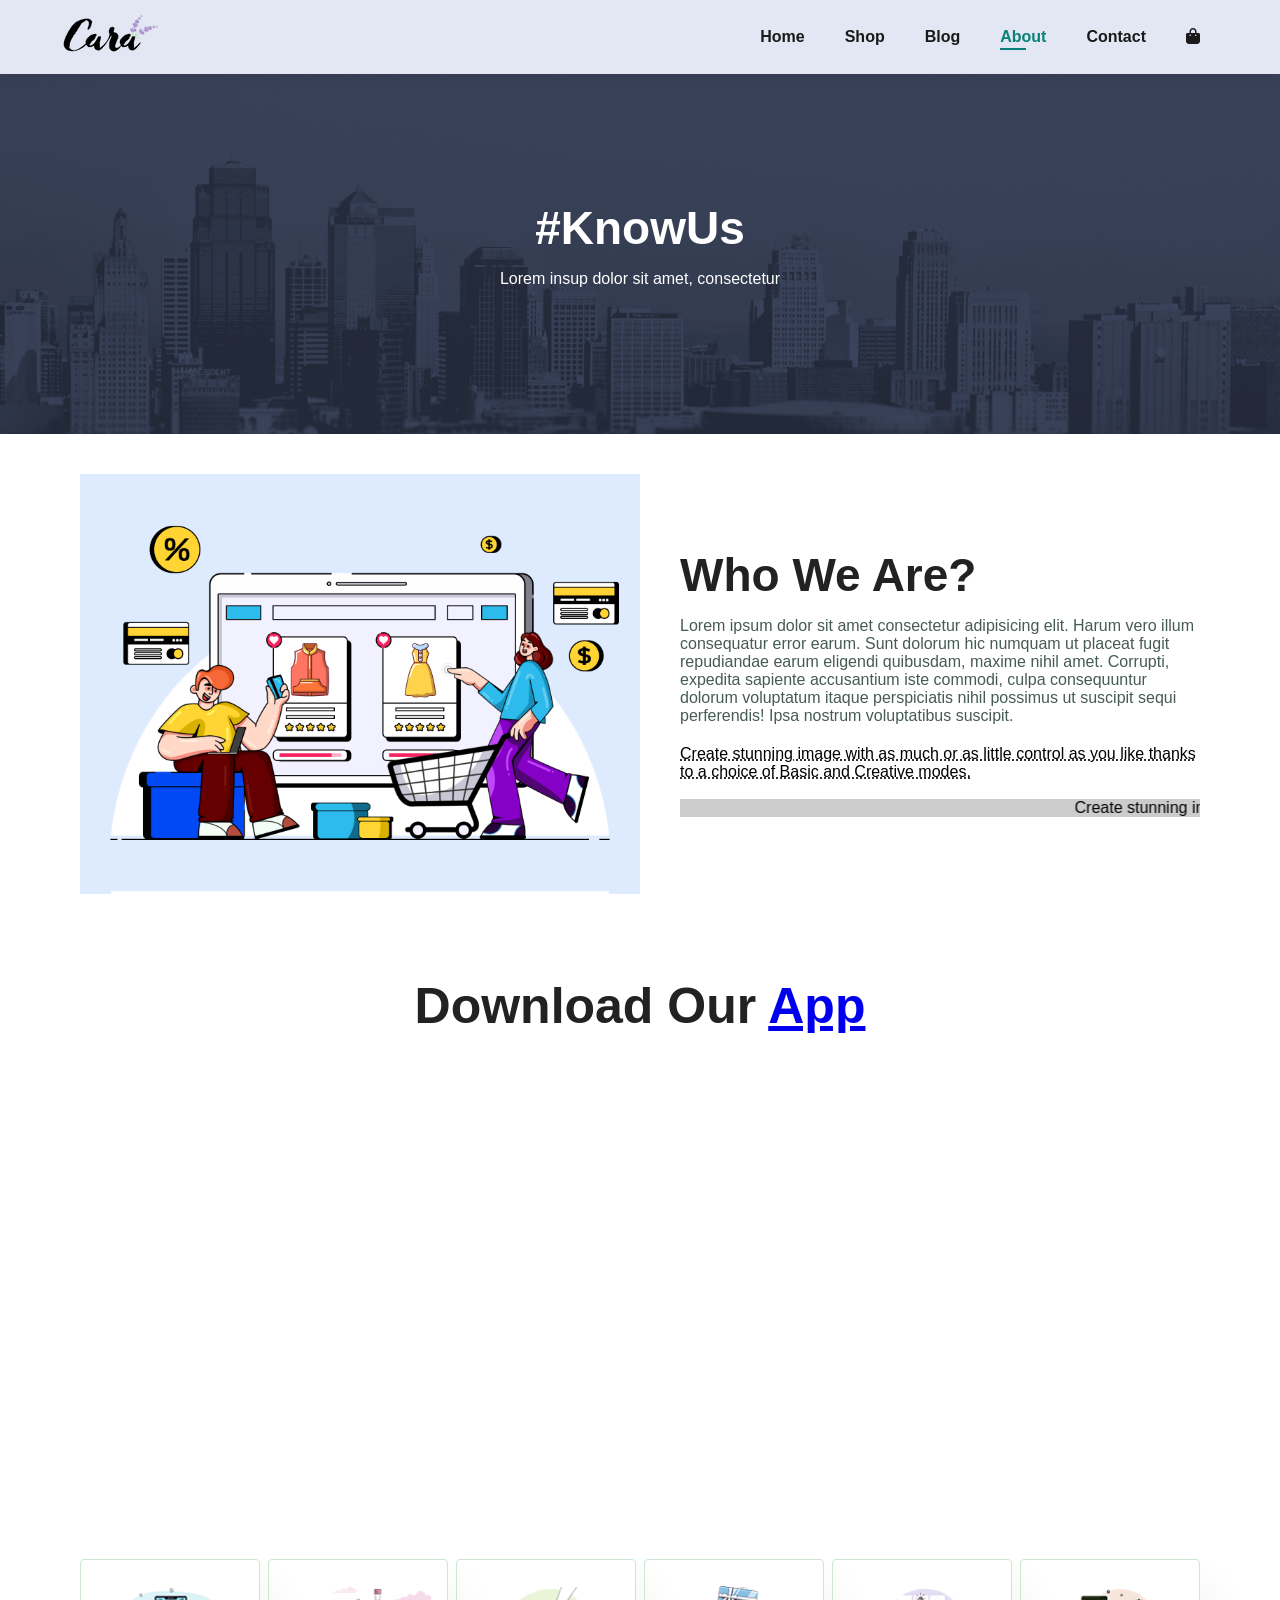
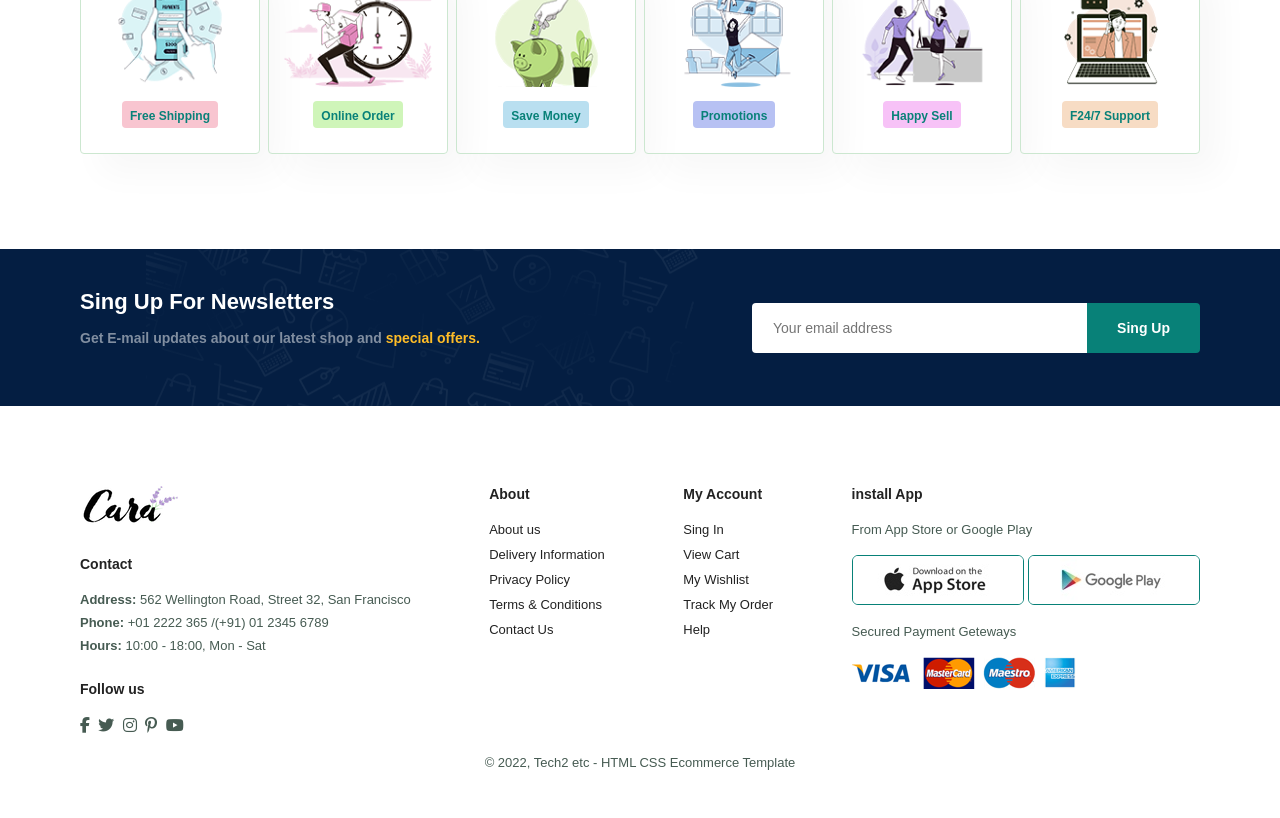
==== Dress-about.html @ fc79ddcc "Initial commit" ====
<!DOCTYPE html>
<html lang="en">

<head>
    <meta charset="UTF-8">
    <meta http-equiv="X-UA-Compatible" content="IE=edge">
    <meta name="viewport" content="width=device-width, initial-scale=1.0">
    <title>Dress</title>
    <link rel="stylesheet" href="Dress_style.css">

    <!-- icons URL -->
    <link rel="stylesheet" href="https://cdnjs.cloudflare.com/ajax/libs/font-awesome/6.1.2/css/all.min.css">

</head>

<body>

    <!-- ----------NAVBAR---------- -->
    <section id="header">
        <a href="#"><img src="Dress-img/logo.png" class="logo"></a>

        <div>
            <ul id="navbar">
                <li><a href="Dress.html">Home</a></li>
                <li><a href="Dress-shop.html">Shop</a></li>
                <li><a href="Dress-blog.html">Blog</a></li>
                <li><a href="Dress-about.html" class="active">About</a></li>
                <li><a href="Dress-contact.html">Contact</a></li>
                <li id="lg-bag"><a href="Dress-cart.html"><i class="fa-solid fa-bag-shopping"></i></a></li>
                <a href="#" id="close"><i class="fa-solid fa-xmark"></i></a>
            </ul>
        </div>
        <div id="mobile">
            <a href="Dress-cart.html"><i class="fa-solid fa-bag-shopping"></i></a>
            <i id="bar" class="fa-solid fa-outdent"></i>
        </div>

    </section>

    <!-- ----------HASHTAG---------- -->
    <section id="page-header" class="about-header">
        <h2>#KnowUs</h2>
        <p>Lorem insup dolor sit amet, consectetur</p>
    </section>

    <!-- ----------HEAD---------- -->
    <section id="about-head" class="section-p1">
        <img src="Dress-img/a6.jpg">
        <div>
            <h2>Who We Are?</h2>
            <p>Lorem ipsum dolor sit amet consectetur adipisicing elit. Harum vero illum consequatur error earum. Sunt
                dolorum hic numquam ut placeat fugit repudiandae earum eligendi quibusdam, maxime nihil amet. Corrupti,
                expedita sapiente accusantium iste commodi, culpa consequuntur dolorum voluptatum itaque perspiciatis
                nihil possimus ut suscipit sequi perferendis! Ipsa nostrum voluptatibus suscipit.</p>

            <abbr title="">Create stunning image with as much or as little control as you like thanks to a choice of
                Basic and Creative modes.</abbr>

            <br><br>

            <marquee bgcolor="#ccc" loop="-1" scrollamount="5" width="100%">Create stunning image with as much or as
                little control as you like thanks to a choice of Basic and Creative modes.</marquee>
        </div>
    </section>

    <!-- ----------APP---------- -->
    <section id="about-app" class="section-p1">
        <h1>Download Our <a href="#">App</a></h1>
        <div class="video">
            <video autoplay muted loop src="Dress-img/1 v.mp4"></video>
        </div>
    </section>

    <!-- ----------FEATURE---------- -->
    <section id="feature" class="section-p1">
        <div class="feature-box">
            <img src="Dress-img/f1.png">
            <h6>Free Shipping</h6>
        </div>
        <div class="feature-box">
            <img src="Dress-img/f2.png">
            <h6>Online Order</h6>
        </div>
        <div class="feature-box">
            <img src="Dress-img/f3.png">
            <h6>Save Money</h6>
        </div>
        <div class="feature-box">
            <img src="Dress-img/f4.png">
            <h6>Promotions</h6>
        </div>
        <div class="feature-box">
            <img src="Dress-img/f5.png">
            <h6>Happy Sell</h6>
        </div>
        <div class="feature-box">
            <img src="Dress-img/f6.png">
            <h6>F24/7 Support</h6>
        </div>
    </section>

    <!-- ----------LETTER---------- -->
    <section id="newsletter" class="section-p1 section-m1">
        <div class="newstext">
            <h4>Sing Up For Newsletters</h4>
            <p>Get E-mail updates about our latest shop and <span>special offers.</span></p>
        </div>
        <div class="form">
            <input type="text" placeholder="Your email address">
            <button class="normal">Sing Up</button>
        </div>
    </section>

    <!-- ----------FOOTER---------- -->
    <footer class="section-p1">
        <div class="col">
            <img class="logo" src="Dress-img/logo.png">
            <h4>Contact</h4>
            <p> <strong>Address:</strong> 562 Wellington Road, Street 32, San Francisco</p>
            <p> <strong>Phone:</strong> +01 2222 365 /(+91) 01 2345 6789</p>
            <p> <strong>Hours:</strong> 10:00 - 18:00, Mon - Sat</p>
            <div class="follow">
                <h4>Follow us</h4>
                <div class="icon">
                    <i class="fa-brands fa-facebook-f"></i>
                    <i class="fa-brands fa-twitter"></i>
                    <i class="fa-brands fa-instagram"></i>
                    <i class="fa-brands fa-pinterest-p"></i>
                    <i class="fa-brands fa-youtube"></i>
                </div>
            </div>
        </div>

        <div class="col">
            <h4>About</h4>
            <a href="#">About us</a>
            <a href="#">Delivery Information</a>
            <a href="#">Privacy Policy</a>
            <a href="#">Terms & Conditions</a>
            <a href="#">Contact Us</a>
        </div>

        <div class="col">
            <h4>My Account</h4>
            <a href="#">Sing In</a>
            <a href="#">View Cart</a>
            <a href="#">My Wishlist</a>
            <a href="#">Track My Order</a>
            <a href="#">Help</a>
        </div>

        <div class="col install">
            <h4>install App</h4>
            <p>From App Store or Google Play</p>
            <div class="row">
                <img src="Dress-img/app.jpg">
                <img src="Dress-img/play.jpg">
            </div>
            <p>Secured Payment Geteways</p>
            <img src="Dress-img/pay.png">
        </div>

        <div class="copyright">
            <p>&copy; 2022, Tech2 etc - HTML CSS Ecommerce Template</p>
        </div>
    </footer>



    <script src="Dress_JS.js"></script>

</body>

</html>
---- Dress_style.css ----
@import url('https://fonts.googleapis.com/css2?family=Montserrat:wght@800;900&display=swap');

* {
    margin: 0;
    padding: 0;
    box-sizing: border-box;
    font-family: 'spartan', sans-serif;
}

h1 {
    font-size: 50px;
    line-height: 64px;
    color: #222;
}

h2 {
    font-size: 46px; 
    line-height: 54px;
    color: #222;
}

h4 {
    font-size: 20px;
    color: #222;
}

h6 {
    font-size: 12px;
    font-weight: 700;
}

p {
    font-size: 16px;
    color: #465b52;
    margin: 15px 0 20px 0;
}

.section-p1 {
    padding: 40px 80px;
}

.section-m1 {
    margin: 40px 0;
}

button.normal {
    font-size: 14px;
    font-weight: 600;
    padding: 15px 30px;
    color: #000;
    background-color: #fff;
    border-radius: 4px;
    cursor: pointer;
    border: none;
    outline: none;
    transition: 0.2s;
}

button.white {
    font-size: 13px;
    font-weight: 600;
    padding: 11px 18px;
    color: #fff;
    background-color: transparent;
    cursor: pointer;
    border: 1px solid #fff;
    outline: none;
    transition: 0.2s;
}

body {
    width: 100%;
}


/* ----------NAVBAR---------- */
#header {
    display: flex;
    align-items: center;
    justify-content: space-between;
    padding: 15px 60px;
    background: #e3e6f3;
    box-shadow: 0 5px 15px rgba(0, 0, 0, 0.06);
    z-index: 999;
    position: sticky;
    top: 0;
    left: 0;
}

#navbar {
    display: flex;
    align-items: center;
    justify-content: center
}

#navbar li {
    list-style: none;
    padding: 0 20px;
    position: relative;
}

#navbar li a {
    text-decoration: none;
    font-size: 16px;
    font-weight: 600;
    color: #1a1a1a;
    transition: 0.3s ease;
}

#navbar li a:hover,
#navbar li a.active {
    color: #088178;
}

#navbar li a.active::after,
#navbar li a:hover::after {
    content: '';
    width: 30%;
    height: 2px;
    background: #088178;
    position: absolute;
    bottom: -4px;
    left: 20px;
}

#mobile {
    display: none;
    align-items: center;
}

#close {
    display: none;
}

/* ----------HERO---------- */
#hero {
    background-image: url(Dress-img/hero4.png);
    height: 90vh;
    width: 100%;
    background-position: top 25% right 0;
    background-size: cover;
    padding: 0 60px;
    display: flex;
    align-items: flex-start;
    justify-content: center;
    flex-direction: column;
}

#hero h4 {
    padding-bottom: 15px;
}

#hero h1 {
    color: #088178;
}

#hero button {
    background-image: url(Dress-img/button.png);
    background-color: transparent;
    color: #088178;
    border: 0;
    padding: 14px 80px 14px 65px;
    background-repeat: no-repeat;
    cursor: pointer;
    font-weight: 700;
    font-size: 15px;
}

/* ----------FEATURE---------- */
#feature {
    display: flex;
    align-items: center;
    justify-content: space-between;
    flex-wrap: wrap;
}

#feature .feature-box {
    width: 180px;
    text-align: center;
    padding: 25px 15px;
    box-shadow: 20px 20px 34px rgba(0, 0, 0, 0.03);
    border: 1px solid #cce7d0;
    border-radius: 4px;
    margin: 15px 0;
}

#feature .feature-box:hover {
    box-shadow: 10px 10px 54px rgba(70, 62, 221, 0.2);
}

#feature .feature-box img {
    width: 100%;
    margin-bottom: 10px;
}

#feature .feature-box h6 {
    padding: 9px 8px 6px 8px;
    line-height: 1;
    border-radius: 4px;
    color: #088178;
    background-color: #f8c5d0;
    display: inline-block;
}

#feature .feature-box:nth-child(2) h6 {
    background-color: #cff5b9;
}

#feature .feature-box:nth-child(3) h6 {
    background-color: #b9dff0;
}

#feature .feature-box:nth-child(4) h6 {
    background-color: #b7c1f3;
}

#feature .feature-box:nth-child(5) h6 {
    background-color: #f7c2f7;
}

#feature .feature-box:nth-child(6) h6 {
    background-color: #f7dcc4;
}

/* ----------PRODUCT---------- */
#product1 {
    text-align: center;
}

#product1 .pro-container {
    display: flex;
    justify-content: space-between;
    padding-top: 20px;
    flex-wrap: wrap;
}

#product1 .pro {
    width: 23%;
    min-width: 250px;
    padding: 10px 12px;
    border: 1px solid #cce7d0;
    border-radius: 25px;
    cursor: pointer;
    box-shadow: 20px 20px 30px rgba(0, 0, 0, 0.02);
    margin: 15px 0;
    transition: 0.2s ease;
    position: relative;
}

#product1 .pro:hover {
    box-shadow: 20px 20px 30px rgba(0, 0, 0, 0.08);
}

#product1 .pro img {
    width: 100%;
    border-radius: 20px;
}

#product1 .pro .desc {
    text-align: start;
    padding: 10px 0;
}

#product1 .pro .desc span {
    color: #606063;
    font-size: 12px;
}

#product1 .pro .desc h5 {
    padding-top: 7px;
    color: #1a1a1a;
    font-size: 14px;
}

#product1 .pro .desc i {
    font-size: 12px;
    color: rgb(243, 181, 25);
}

#product1 .pro .desc h4 {
    padding-top: 7px;
    font-size: 15px;
    font-weight: 700;
    color: #088178;
}

#product1 .pro .fa-cart-shopping {
    width: 40px;
    height: 40px;
    line-height: 40px;
    border-radius: 50px;
    background-color: #e8f6ea;
    color: #088178;
    border: 1px solid #cce7d0;
    position: absolute;
    bottom: 20px;
    right: 13px;
}

/* ----------BANNER----------  */
#banner {
    display: flex;
    flex-direction: column;
    justify-content: center;
    align-items: center;
    text-align: center;
    background-image: url(Dress-img/c2.jpg);
    width: 100%;
    height: 40vh;
    background-position: center;
    background-size: cover;
}

#banner h4 {
    color: #fff;
    font-size: 16px;
}

#banner h2 {
    color: #fff;
    font-size: 30px;
    padding: 10px 0;
}

#banner h2 span {
    color: #ef3636;
}

#banner button:hover {
    background: #088178;
    color: #fff;
}

/* ----------BANNER-2----------  */
#sm-banner {
    display: flex;
    justify-content: space-between;
    flex-wrap: wrap;
}

#sm-banner .banner-box {
    display: flex;
    flex-direction: column;
    justify-content: center;
    align-items: flex-start;
    background-image: url(Dress-img/c8.jpg);
    min-width: 580px;
    height: 50vh;
    background-position: center;
    background-size: cover;
    padding: 30px;
}

#sm-banner .banner-box-2 {
    background-image: url(Dress-img/c5.jpg);
}

#sm-banner h4 {
    color: #fff;
    font-size: 20px;
    font-weight: 300;
}

#sm-banner h2 {
    color: #fff;
    font-size: 28px;
    font-weight: 800;
}

#sm-banner span {
    color: #fff;
    font-size: 14px;
    font-weight: 500;
    padding-bottom: 15px;
}

#sm-banner .banner-box:hover button {
    background-color: #088178;
    border: 1px solid #088178;
}

/* ----------BANNER-3---------- */
#banner-3 {
    display: flex;
    justify-content: space-between;
    flex-wrap: wrap;
    padding: 0 80px;
}

#banner-3 .banner-box {
    display: flex;
    flex-direction: column;
    justify-content: center;
    align-items: flex-start;
    background-image: url(Dress-img/c3.jpg);
    min-width: 30%;
    height: 30vh;
    background-position: center;
    background-size: cover;
    padding: 20px;
    margin-bottom: 20px;
}

#banner-3 .banner-box-2 {
    background-image: url(Dress-img/c4.jpg);
}

#banner-3 .banner-box-3 {
    background-image: url(Dress-img/c9.jpg);
}

#banner-3 h2 {
    color: #fff;
    font-weight: 900;
    font-size: 22px;
}

#banner-3 h3 {
    color: #d43630;
    font-weight: 800;
    font-size: 15px;
}

/* ---------LETTER---------- */
#newsletter {
    display: flex;
    justify-content: space-between;
    flex-wrap: wrap;
    align-items: center;
    background-image: url(Dress-img/c6.png);
    background-repeat: no-repeat;
    background-position: 20% 30%;
    background-color: #041e42;
}

#newsletter h4 {
    font-size: 22px;
    font-weight: 600;
    color: #fff;
}

#newsletter p {
    font-size: 14px;
    font-weight: 600;
    color: #818ea0;
}

#newsletter p span {
    color: #ffbd27;
}

#newsletter .form {
    display: flex;
    width: 40%;
}

#newsletter input {
    height: 3.125rem;
    padding: 0 1.25rem;
    font-size: 14px;
    width: 100%;
    border: 1px solid transparent;
    border-radius: 4px;
    outline: none;
    border-top-right-radius: 0;
    border-bottom-right-radius: 0;
}

#newsletter button {
    background-color: #088178;
    color: #fff;
    white-space: nowrap;
    border-top-left-radius: 0;
    border-bottom-left-radius: 0;
}

/* ----------FOOTER---------- */
footer {
    display: flex;
    flex-wrap: wrap;
    justify-content: space-between;
}

footer .col {
    display: flex;
    flex-direction: column;
    align-items: flex-start;
    margin-bottom: 20px;
}

footer .logo {
    margin-bottom: 30px;
}

footer h4 {
    font-size: 14px;
    padding-bottom: 20px;
}

footer p {
    font-size: 13px;
    margin: 0 0 8px 0;
}

footer a {
    font-size: 13px;
    text-decoration: none;
    color: #222;
    margin-bottom: 10px;
}

footer .follow {
    margin-top: 20px;
}

footer .follow i {
    color: #465b52;
    padding-right: 4px;
    cursor: pointer;
}

footer .follow i:hover,
footer a:hover {
    color: #088178;
}

footer .install .row img {
    border: 1px solid #088178;
    border-radius: 6px;
}

footer .install img {
    margin: 10px 0 15px 0;
}

footer .copyright {
    width: 100%;
    text-align: center;
}


/* +++++++++++++++++++++++++++++++++++++++++++ SHOP PAGE STYLE +++++++++++++++++++++++++++++++++++++++++++ */

#page-header {
    background-image: url(dress-img/c1.jpg);
    width: 100%;
    height: 40vh;
    background-size: cover;
    display: flex;
    justify-content: center;
    text-align: center;
    flex-direction: column;
    padding: 14px;
}

#page-header h2,
#page-header p {
    color: #fff;
}

/* ----------PAGINATION---------- */
#pagination {
    text-align: center;
}

#pagination a {
    text-decoration: none;
    background: #088178;
    padding: 15px 20px;
    border-radius: 4px;
    color: #fff;
    font-weight: 600;
}

#pagination a i {
    font-size: 16px;
    font-weight: 600;
}

/* +++++++++++++++++++++++++++++++++++++++++++ SHOP PRODUCT PAGE STYLE +++++++++++++++++++++++++++++++++++++++++++ */
#prodetails {
    display: flex;
    margin-top: 20px;
}

#prodetails .single-pro-image {
    width: 40%;
    margin-right: 50px;
}

.small-img-group {
    display: flex;
    justify-content: space-between;
}

.small-img-col {
    flex-basis: 24%;
    cursor: pointer;
}

#prodetails .single-pro-details {
    width: 50%;
    padding-top: 30px;
}

#prodetails .single-pro-details h4 {
    padding: 40px 0 20px 0;
}

#prodetails .single-pro-details h2 {
    font-size: 26px;
}

#prodetails .single-pro-details select {
    display: block;
    padding: 5px 10px;
    margin-bottom: 10px;
}

#prodetails .single-pro-details input {
    width: 50px;
    height: 47px;
    padding-left: 10px;
    font-size: 16px;
    margin-right: 10px;
}

#prodetails .single-pro-details input:focus {
    outline: none;
}

#prodetails .single-pro-details button {
    background-color: #088178;
    color: #fff;
}

#prodetails .single-pro-details span {
    line-height: 25px;
}

/* +++++++++++++++++++++++++++++++++++++++++++ BLOG PAGE STYLE +++++++++++++++++++++++++++++++++++++++++++ */
#page-header.blog-header {
    background-image: url(dress-img/c10.jpg);
}

#blog {
    padding: 150px 150px 0 150px;
}

#blog .blog-box {
    display: flex;
    align-items: center;
    width: 100%;
    position: relative;
    padding-bottom: 90px;
}

#blog .blog-img {
    width: 55%;
    margin-right: 40px;
}

#blog img {
    width: 100%;
    height: 300px;
    object-fit: cover;
}

#blog .blog-details {
    width: 50%;
}

#blog .blog-details a {
    text-decoration: none;
    font-size: 11px;
    color: #000;
    font-weight: 700;
    position: relative;
    transition: 0.3s;
}

#blog .blog-details a::after {
    content: '';
    width: 50px;
    height: 1px;
    background-color: #000;
    position: absolute;
    top: 4px;
    right: -60px;
}

#blog .blog-details a:hover {
    color: #088178;
}

#blog .blog-details a:hover::after {
    background-color: #088178;
}

#blog .blog-box h1 {
    position: absolute;
    top: -44px;
    left: 0px;
    font-size: 70px;
    font-weight: 700;
    color: #c9cbce;
    z-index: -9;
}

/* +++++++++++++++++++++++++++++++++++++++++++ ABOUT PAGE STYLE +++++++++++++++++++++++++++++++++++++++++++ */
#page-header.about-header {
    background-image: url(Dress-img/banner.png);
}

#about-head {
    display: flex;
    align-items: center;
}

#about-head img {
    width: 50%;
    height: auto;
}

#about-head div {
    padding-left: 40px;
}

/* ----------HEAD---------- */
#about-app {
    text-align: center;
}

#about-app .video {
    width: 70%;
    height: 100%;
    margin: 30px auto 0 auto;
}

#about-app .video video {
    width: 100%;
    height: 100%;
    border-radius: 20px;
}

/* +++++++++++++++++++++++++++++++++++++++++++ CONTACT PAGE STYLE +++++++++++++++++++++++++++++++++++++++++++ */
#contact-details{
    display: flex;
    align-items: center;
    justify-content: space-between;
}
#contact-details .details{
    width: 40%;
}
#contact-details .details span,
#form-details form span{
    font-size: 12px;
}

#contact-details .details h2,
#form-details form h2{
    font-size: 26px;
    line-height: 35px;
    padding: 20px 0;
}
#contact-details .details h3{
    font-size: 16px;
    padding-bottom: 15px;
}
#contact-details .details li{
    list-style: none;
    display: flex;
    padding: 10px 0;
}
#contact-details .details li i{
    font-size: 14px ;
    padding-right: 22px;
}
#contact-details .details li p{
    margin: 0;
    font-size: 14px;
}
#contact-details .map{
    width: 55%;
    height: 400px;
}
#contact-details .map iframe{
    width: 100%;
    height: 100%;
}

/* -- ----------FORM---------- */
#form-details{
    display: flex;
    justify-content: space-between;
    margin: 30px;
    padding: 80px;
    border: 1px solid #cfcfcf;
}
#form-details form{
    width: 65%;
    display: flex;
    flex-direction: column;
    align-items: flex-start;
}
#form-details form input,
#form-details form textarea{
    width: 100%;
    padding: 12px 15px;
    outline: none;
    margin-bottom: 20px;
    border: 1px solid #cfcfcf;
}
#form-details form button{
    background-color: #088178;
    color: #fff;
}
#form-details .people div{
    padding-bottom: 25px;
    display: flex;
    align-items: flex-start;
}
#form-details .people div img{
    width: 65px;
    height: 65px;
    object-fit: cover;
    margin-right: 15px;
}
#form-details .people div p{
    margin: 0;
    font-size: 13px;
    line-height: 25px;
}
#form-details .people div p span{
    display: block;
    font-size: 16px;
    font-weight: 600;
    color: #000;
}

/* +++++++++++++++++++++++++++++++++++++++++++ CART PAGE STYLE +++++++++++++++++++++++++++++++++++++++++++ */
#cart{
    overflow-x:auto;
}
#cart table{
    width: 100%;
    border-collapse: collapse;
    table-layout: fixed;
    white-space: nowrap;
}
#cart table img{
    width: 70px;
}
#cart table td:nth-child(1){
    width: 100px;
    text-align: center;
}
#cart table td:nth-child(2){
    width: 150px;
    text-align: center;
}
#cart table td:nth-child(3){
    width: 250px;
    text-align: center;
}
#cart table td:nth-child(4),
#cart table td:nth-child(5),
#cart table td:nth-child(6){
    width: 150px;
    text-align: center;
}
#cart table td:nth-child(5) input{
    width: 70px;
    padding: 10px 5px 10px 15px;
}
#cart table thead{
    border: 1px solid #d4d4d4;
    border-left: none;
    border-right: none;
}
#cart table thead td{
    font-weight: 600;
    text-transform: uppercase;
    font-size: 13px;
    padding: 18px 0;
}
#cart table tbody tr td{
    padding-top: 15px;
}
#cart table tbody td{
    font-size: 14px;
}

/* ----------CART-ADD---------- */
#cart-add{
    display: flex;
    flex-wrap: wrap;
    justify-content: space-between;
}
#coupon{
    width: 50%;
    margin-bottom: 30px;
}
#coupon h3,
#subtotal h3{
    padding-bottom: 15px;
}
#coupon input{
    padding: 10px 20px;
    outline: none;
    width: 60%;
    border: 1px solid #d4d4d4;
    margin-right: 10px;
}
#coupon button,
#subtotal button{
    background-color: #088178;
    color: #fff;
    padding: 12px 23px;
}
#subtotal{
    width: 50%;
    margin-bottom: 30px;
    border: 1px solid #d4d4d4;
    padding: 30px;
}
#subtotal table{
    border-collapse: collapse;
    width: 100%;
    margin-bottom: 20px;
}
#subtotal table td{
    width: 50%;
    border: 1px solid #d4d4d4;
    padding: 10px;
    font-size: 13px;
}
















/* ============== MADIA QUERIES (TAB)================ */
@media (max-width:799px) {
    .section-p1 {
        padding: 40px 40px;
    }

    #navbar {
        display: flex;
        flex-direction: column;
        align-items: flex-start;
        justify-content: flex-start;
        position: fixed;
        top: 0;
        right: -200px;
        height: 100vh;
        width: 200px;
        background-color: #e3e6f3;
        box-shadow: 0 40px 60px rgba(0, 0, 0, 0.1);
        padding: 100px 0 0 10px;
        transition: 0.3s;
    }

    #navbar.active {
        right: 0px;
    }

    #navbar li {
        margin-bottom: 40px;
    }

    #mobile {
        display: flex;
        align-items: center;
    }

    #mobile i {
        color: #1a1a1a;
        font-size: 24px;
        padding-left: 20px;
    }

    #close {
        position: absolute;
        top: 30px;
        left: 30px;
        color: #222;
        font-size: 24px;
        display: initial;
    }

    #lg-bag {
        display: none;
    }

    #hero {
        height: 70vh;
        padding: 0 80px;
        background-position: top 30% right 30%;
    }

    #feature {
        justify-content: center;
    }

    #feature .feature-box {
        margin: 15px 15px;
    }

    #product1 .pro-container {
        justify-content: center;
    }

    #product1 .pro {
        margin: 15px;
    }

    #banner {
        height: 20vh;
    }

    #sm-banner .banner-box {
        min-width: 100%;
        height: 30vh;
    }

    #sm-banner .banner-box-2 {
        margin-top: 20px;
    }

    #banner-3 {
        padding: 0 40px;
    }

    #banner-3 .banner-box {
        width: 28%;
    }

    #newsletter .form {
        width: 70%;
    }

    /* +++++++++++ BLOG PAGE STYLE ++++++++++++ */
    #blog {
        padding: 120px 80px 0 80px;
    }

    /* ++++++++ CONTACT PAGE STYLE +++++++ */
    #form-details {
        padding: 40px;
    }
    #form-details form {
        width: 50%;
    }
}

/* ============== MADIA QUERIES (PHONE)================ */
@media (max-width:477px) {
    .section-p1 {
        padding: 20px;
    }

    #header {
        padding: 10px 30px;
    }

    h1 {
        font-size: 38px;
    }

    h2 {
        font-size: 32px;
    }

    #hero {
        padding: 0 20px;
        background-position: 55%;
    }

    #feature {
        justify-content: space-between;
    }

    #feature .feature-box {
        width: 155px;
        margin: 0 0 15px 0;
    }

    #product1 .pro {
        width: 100%;
    }

    #banner {
        height: 40vh;
    }

    #sm-banner .banner-box {
        height: 40vh;
    }

    #banner-3 {
        padding: 0 20px;
    }

    #banner-3 .banner-box {
        width: 100%;
    }

    #newsletter {
        padding: 40px 20px;
    }

    #newsletter .form {
        width: 100%;
    }

    /* +++++++++++ SHOP PRODUCT PAGE STYLE ++++++++++++ */
    #prodetails {
        display: flex;
        flex-direction: column;
    }

    #prodetails .single-pro-image {
        min-width: 100%;
        margin-right: 0px;
    }

    #prodetails .single-pro-details {
        min-width: 100%;
    }

    /* +++++++++++ BLOG PAGE STYLE ++++++++++++ */
    #blog {
        padding: 100px 20px 0 20px;
    }

    #blog .blog-box {
        display: flex;
        flex-direction: column;
        align-items: flex-start;
    }

    #blog .blog-img {
        width: 100%;
        margin-right: 0px;
        margin-bottom: 30px;
    }

    #blog .blog-details {
        width: 100%;
    }

    /*+++++++++++ ABOUT PAGE STYLE ++++++++++++ */
    #about-head {
        flex-direction: column;
    }
    #about-head img {
        width: 100%;
        margin-bottom: 20px;
    }
    #about-head div {
        padding-left: 0px;
    }
    #about-app .video{
        width: 100%;
    }

    /* ++++++++ CONTACT PAGE STYLE +++++++ */
    #contact-details {
        flex-direction: column;
    }
    #contact-details .details {
        width: 100%;
        margin-bottom: 30px;
    }
    #contact-details .map{
        width: 100%;
    }
    #form-details {
        margin: 10px;
        padding: 30px  10px;
        flex-wrap: wrap;
    }
    #form-details form{
        width: 100%;
        margin-bottom: 30px;
    }

    /* ++++++++++ CART PAGE STYLE +++++++++ */
    #cart-add {
        flex-direction: column;
    }
    #coupon {
        width: 100%;
    }
    #subtotal {
        width: 100%;
        padding: 20px;
    }
}
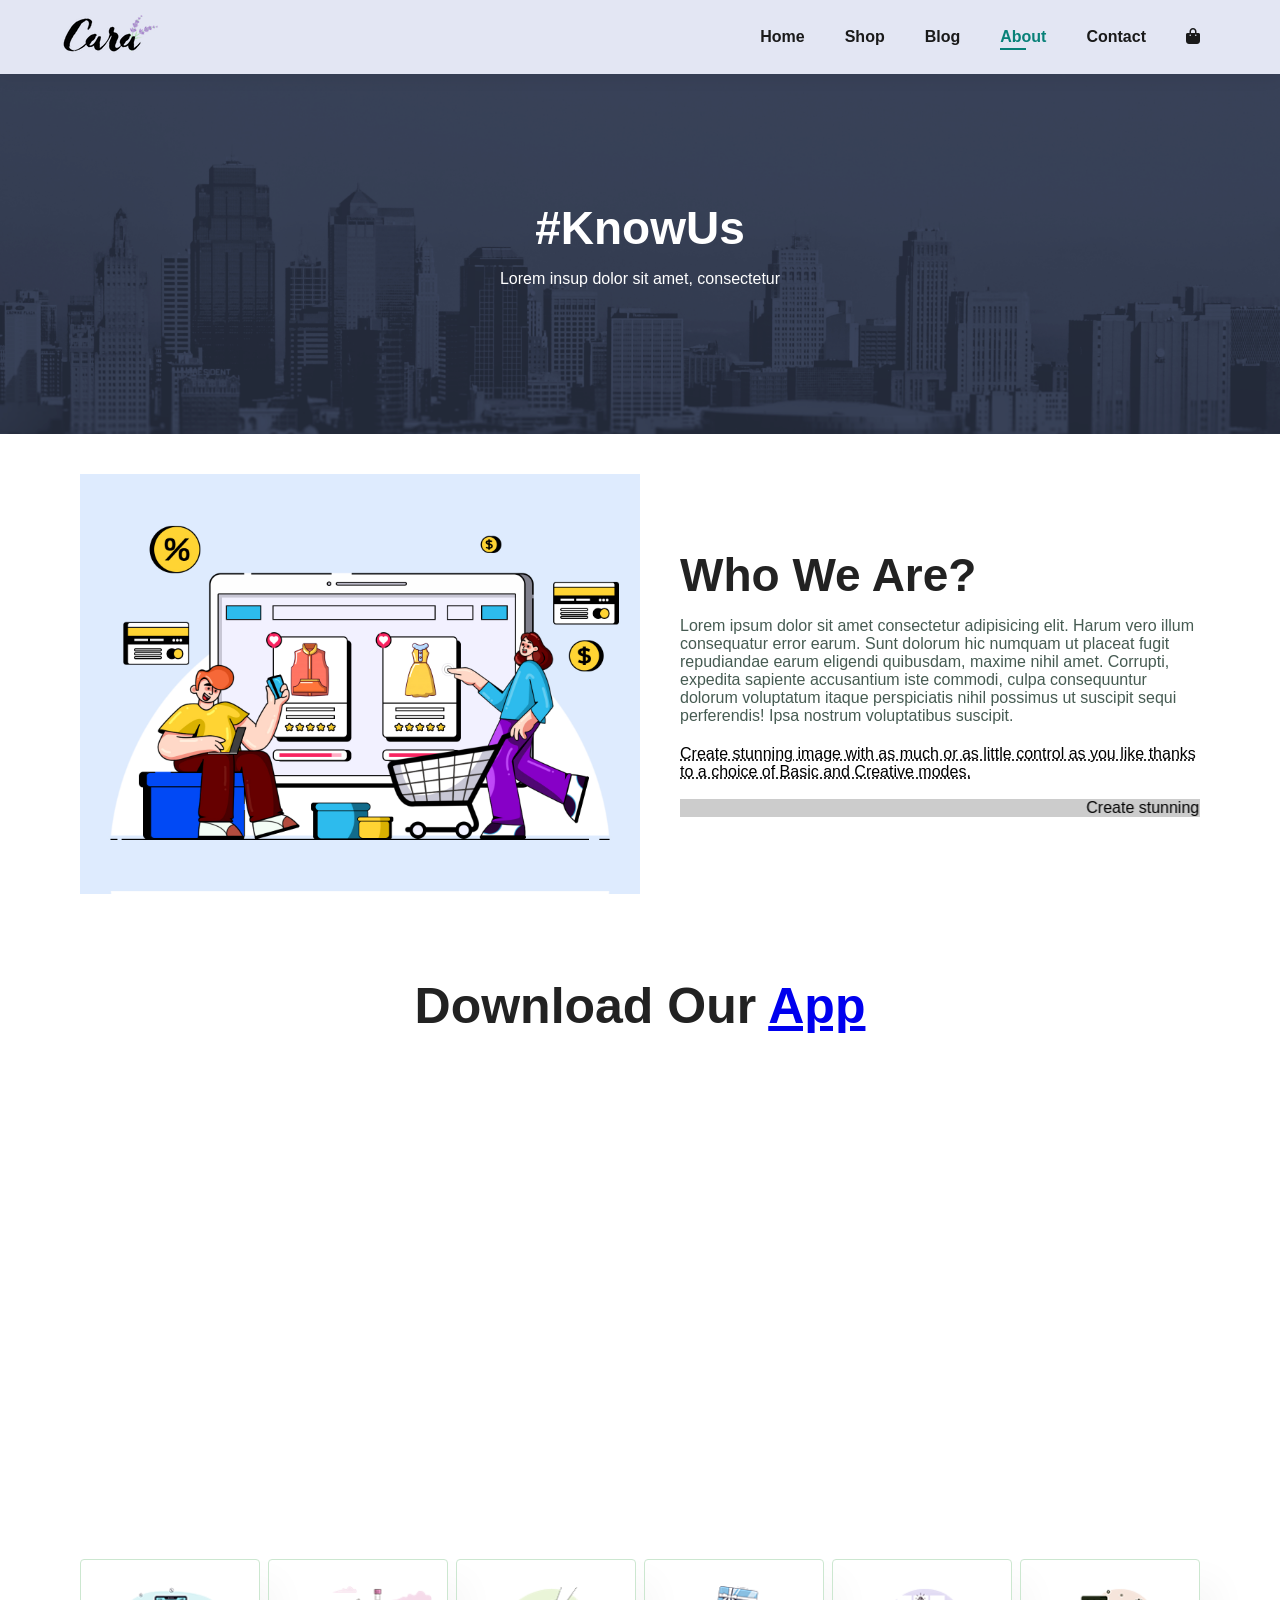
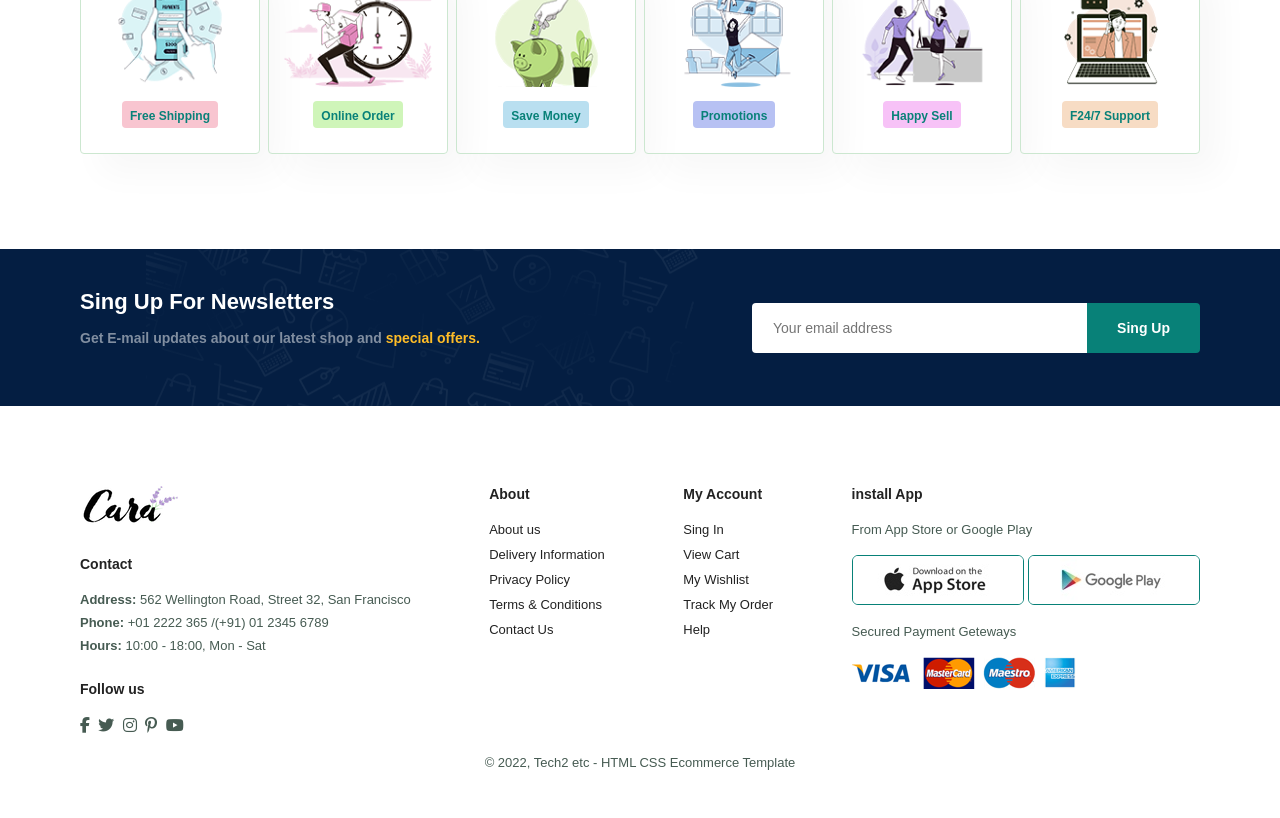
==== commit 0e6cb3a7: "Rename Dress.html to index.html" ====
--- a/Dress-about.html
+++ b/Dress-about.html
@@ -21,7 +21,7 @@
 
         <div>
             <ul id="navbar">
-                <li><a href="Dress.html">Home</a></li>
+                <li><a href="index.html">Home</a></li>
                 <li><a href="Dress-shop.html">Shop</a></li>
                 <li><a href="Dress-blog.html">Blog</a></li>
                 <li><a href="Dress-about.html" class="active">About</a></li>
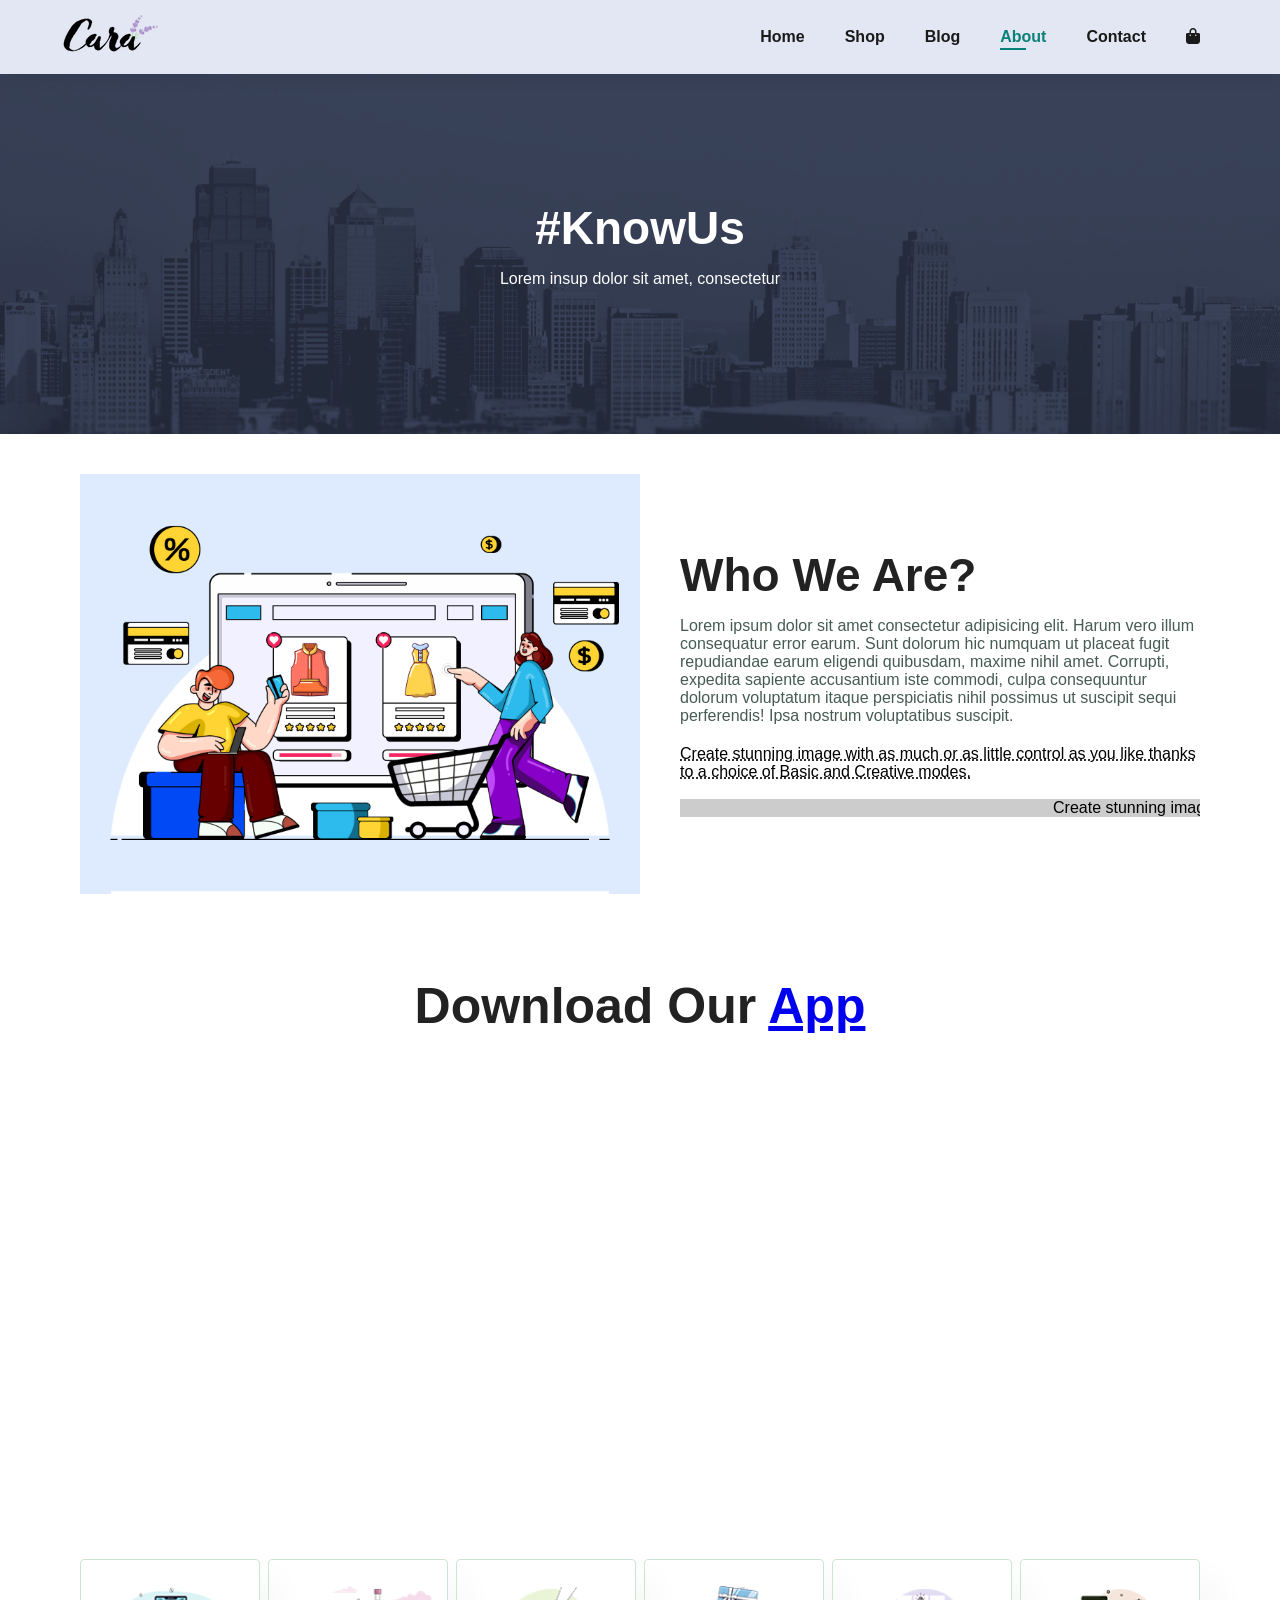
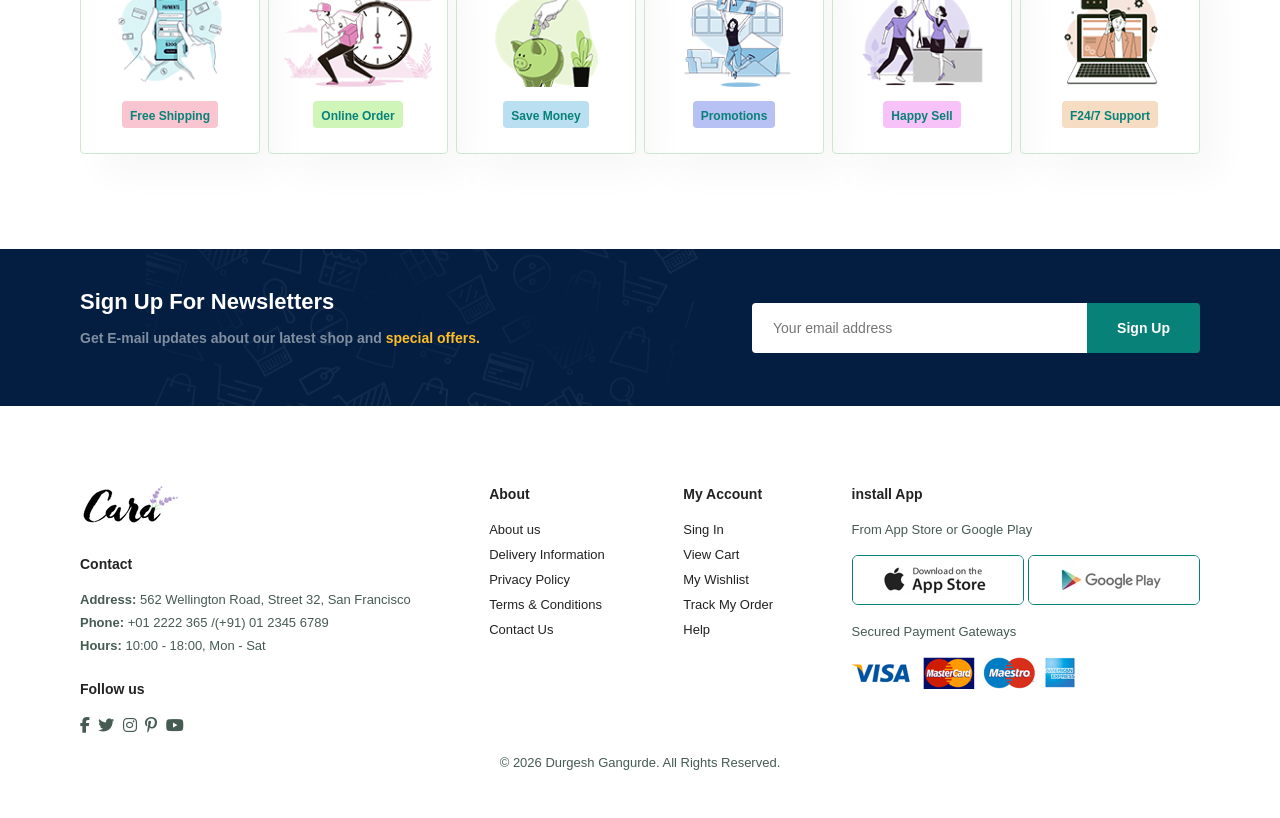
==== commit 0bb61816: "Updated website design and product pages" ====
--- a/Dress-about.html
+++ b/Dress-about.html
@@ -102,12 +102,12 @@
     <!-- ----------LETTER---------- -->
     <section id="newsletter" class="section-p1 section-m1">
         <div class="newstext">
-            <h4>Sing Up For Newsletters</h4>
+            <h4>Sign Up For Newsletters</h4>
             <p>Get E-mail updates about our latest shop and <span>special offers.</span></p>
         </div>
         <div class="form">
             <input type="text" placeholder="Your email address">
-            <button class="normal">Sing Up</button>
+            <button class="normal">Sign Up</button>
         </div>
     </section>
 
@@ -156,12 +156,12 @@
                 <img src="Dress-img/app.jpg">
                 <img src="Dress-img/play.jpg">
             </div>
-            <p>Secured Payment Geteways</p>
+            <p>Secured Payment Gateways</p>
             <img src="Dress-img/pay.png">
         </div>
 
         <div class="copyright">
-            <p>&copy; 2022, Tech2 etc - HTML CSS Ecommerce Template</p>
+            <p>&copy; 2026 Durgesh Gangurde. All Rights Reserved.</p>
         </div>
     </footer>
 
